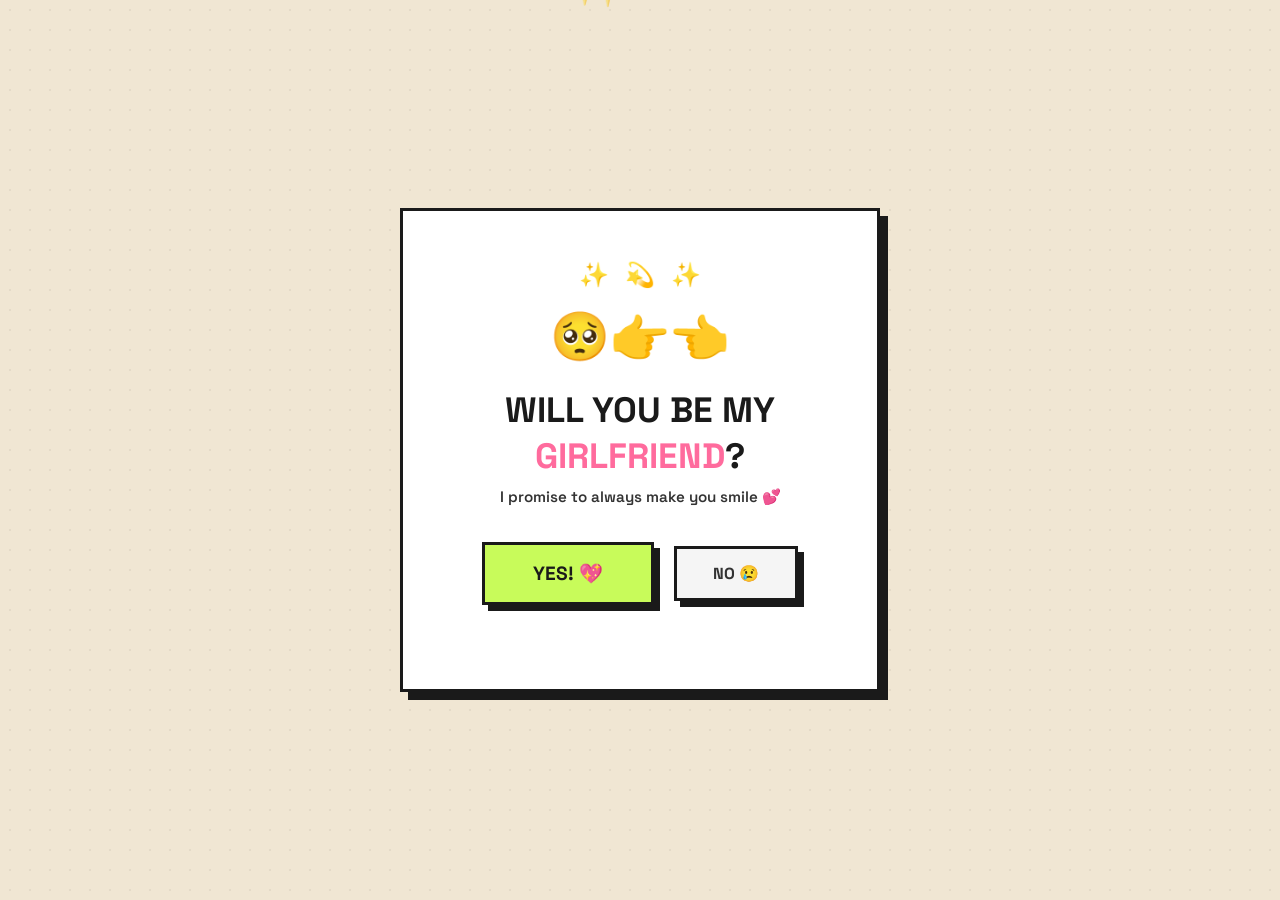
==== proposal.html @ 5d2d8c27 "Add files via upload" ====
<!DOCTYPE html>
<html lang="id">
<head>
    <meta charset="UTF-8">
    <meta name="viewport" content="width=device-width, initial-scale=1.0">
    <title>💕 A Special Question...</title>
    <link rel="preconnect" href="https://fonts.googleapis.com">
    <link rel="preconnect" href="https://fonts.gstatic.com" crossorigin>
    <link href="https://fonts.googleapis.com/css2?family=Space+Grotesk:wght@400;500;600;700&family=Caveat:wght@400;500;600;700&family=Space+Mono:wght@400;700&display=swap" rel="stylesheet">
    <link rel="stylesheet" href="proposal.css">
</head>
<body>
    <!-- Falling Hearts Container -->
    <div id="falling-hearts"></div>

    <!-- Main Content -->
    <div class="proposal-container" id="proposal-container">
        <div class="proposal-card">
            <div class="sparkle-container">
                <span class="sparkle">✨</span>
                <span class="sparkle">💫</span>
                <span class="sparkle">✨</span>
            </div>
            <div class="proposal-emoji">🥺👉👈</div>
            <h1 class="proposal-title">Will you be my <span class="highlight">girlfriend</span>?</h1>
            <p class="proposal-subtitle">I promise to always make you smile 💕</p>
            <div class="buttons-container">
                <button class="btn-yes" id="btn-yes">Yes! 💖</button>
                <button class="btn-no" id="btn-no">No 😢</button>
            </div>
            <p class="no-counter" id="no-counter"></p>
            <div class="wa-message" id="wa-message" style="display: none; margin-top: 20px; animation: fadeIn 0.8s ease;">
                <p style="font-size: 1.1rem; color: var(--text2); line-height: 1.6; font-weight: 500;">Kalo mau jawab, coba ngomong langsung ke orang yang buat web ini hhe... 🥰</p>
            </div>
        </div>
    </div>

    <!-- Confetti Container -->
    <div id="confetti-container" style="z-index: 100;"></div>

    <script src="proposal.js"></script>
</body>
</html>
---- proposal.css ----
*, *::before, *::after { margin: 0; padding: 0; box-sizing: border-box; }
:root {
    --yellow: #FFDE59; --lime: #c8fb5a; --pink-hot: #FF6B9D; --black: #1a1a1a;
    --bg: #f0e6d3; --card: #ffffff; --text: #1a1a1a; --text2: #333333;
    --border: 3px solid #1a1a1a; --shadow: 6px 6px 0px #1a1a1a; --shadow-lg: 8px 8px 0px #1a1a1a;
    --sans: 'Space Grotesk', sans-serif; --script: 'Caveat', cursive; --mono: 'Space Mono', monospace;
}
html, body { height: 100%; overflow: hidden; }
body {
    font-family: var(--sans); background: var(--bg);
    background-image: radial-gradient(circle, rgba(0,0,0,0.05) 1px, transparent 1px);
    background-size: 20px 20px;
    display: flex; align-items: center; justify-content: center;
}
.script-font { font-family: var(--script); }

/* Falling Hearts */
#falling-hearts { position: fixed; inset: 0; pointer-events: none; z-index: 0; overflow: hidden; }
.falling-heart { position: absolute; top: -5%; animation: fall linear infinite; opacity: 0.5; }
@keyframes fall {
    0% { transform: translateY(-10vh) rotate(0deg) scale(1); opacity: 0.5; }
    100% { transform: translateY(110vh) rotate(360deg) scale(0.5); opacity: 0; }
}

/* Proposal Container */
.proposal-container { position: relative; z-index: 10; width: 100%; max-width: 520px; padding: 20px; }
.proposal-card {
    background: var(--card); border: var(--border); box-shadow: var(--shadow-lg);
    padding: 48px 40px; text-align: center; position: relative; animation: none;
}
.sparkle-container { display: flex; justify-content: center; gap: 16px; margin-bottom: 16px; }
.sparkle { font-size: 1.5rem; animation: twinkle 1.5s ease-in-out infinite; }
.sparkle:nth-child(2) { animation-delay: 0.5s; }
.sparkle:nth-child(3) { animation-delay: 1s; }
@keyframes twinkle { 0%,100% { opacity: 0.3; transform: scale(0.8); } 50% { opacity: 1; transform: scale(1.2); } }

.proposal-emoji { font-size: 3rem; margin-bottom: 20px; animation: bounce 2s infinite; }
@keyframes bounce { 0%,100% { transform: translateY(0); } 50% { transform: translateY(-10px); } }

.proposal-title { font-family: var(--sans); font-size: clamp(1.6rem, 5vw, 2.2rem); color: var(--text); margin-bottom: 8px; line-height: 1.3; font-weight: 800; text-transform: uppercase; }
.highlight { color: var(--pink-hot); position: relative; }
.highlight::after { content: ''; position: absolute; bottom: -2px; left: 0; right: 0; height: 10px; background: var(--yellow); border: 2px solid var(--black); z-index: -1; }
.proposal-subtitle { color: var(--text2); font-size: 0.95rem; margin-bottom: 36px; font-weight: 600; }

/* Buttons */
.buttons-container { display: flex; gap: 20px; justify-content: center; align-items: center; flex-wrap: wrap; position: relative; min-height: 60px; }
.btn-yes {
    padding: 16px 48px; background: var(--lime); color: var(--black);
    border: var(--border); font-family: var(--sans); font-size: 1.2rem; font-weight: 800;
    cursor: pointer; transition: all 0.2s; box-shadow: var(--shadow); text-transform: uppercase;
}
.btn-yes:hover { transform: translate(-3px, -3px); box-shadow: 10px 10px 0px #1a1a1a; }
.btn-yes.grow { font-size: 1.4rem; padding: 20px 64px; }

.btn-no {
    padding: 14px 36px; background: #f5f5f5; color: var(--text2); border: var(--border);
    font-family: var(--sans); font-size: 1rem; font-weight: 700;
    cursor: pointer; transition: all 0.2s; box-shadow: var(--shadow); text-transform: uppercase;
}
.btn-no:hover { background: #eee; transform: translate(-2px, -2px); }
.btn-no.moving { position: fixed; z-index: 100; }
.btn-no.shrinking { animation: shrinkBounce 0.3s ease; }
@keyframes shrinkBounce { 0% { transform: scale(1); } 50% { transform: scale(0.7); } 100% { transform: scale(1); } }

.no-counter { margin-top: 16px; font-size: 0.8rem; color: var(--text2); opacity: 0.6; min-height: 20px; font-weight: 600; }

/* Success Screen */
.success-screen {
    display: none; position: fixed; inset: 0; z-index: 1000;
    background: var(--bg); align-items: center; justify-content: center; flex-direction: column;
}
.success-screen.active { display: flex; animation: fadeIn 0.8s ease; }
@keyframes fadeIn { from { opacity: 0; } to { opacity: 1; } }

#confetti-container { position: fixed; inset: 0; pointer-events: none; z-index: 0; overflow: hidden; }
.confetti {
    position: absolute; width: 10px; height: 10px; top: -10px;
    animation: confettiFall linear forwards;
}
@keyframes confettiFall {
    0% { transform: translateY(-10vh) rotate(0deg); opacity: 1; }
    100% { transform: translateY(110vh) rotate(720deg); opacity: 0; }
}

.success-content { position: relative; z-index: 10; text-align: center; padding: 20px; }
.success-hearts { font-size: 3rem; margin-bottom: 16px; animation: heartPulse 1s infinite; }
@keyframes heartPulse { 0%,100% { transform: scale(1); } 50% { transform: scale(1.15); } }
.success-title { font-family: var(--sans); font-size: clamp(2.5rem, 8vw, 4rem); color: var(--pink-hot); margin-bottom: 12px; font-weight: 900; text-transform: uppercase; animation: successBounce 0.8s cubic-bezier(0.68,-0.55,0.27,1.55); }
@keyframes successBounce { 0% { transform: scale(0); opacity: 0; } 100% { transform: scale(1); opacity: 1; } }
.success-subtitle { font-size: 1.5rem; color: var(--black); margin-bottom: 20px; font-weight: 700; }
.success-emoji { font-size: 2.5rem; margin-bottom: 24px; animation: bounce 1.5s infinite; }
.success-message {
    max-width: 450px; margin: 0 auto 24px; padding: 24px 32px; background: var(--card);
    border: var(--border); box-shadow: var(--shadow); color: var(--text2); font-size: 0.95rem; line-height: 1.7;
}
.success-gif { font-size: 2rem; animation: dance 0.5s infinite alternate; }
@keyframes dance { from { transform: translateX(-5px); } to { transform: translateX(5px); } }

@media (max-width: 480px) {
    .proposal-card { padding: 36px 24px; margin: 12px; }
    .buttons-container { flex-direction: column; gap: 12px; }
}
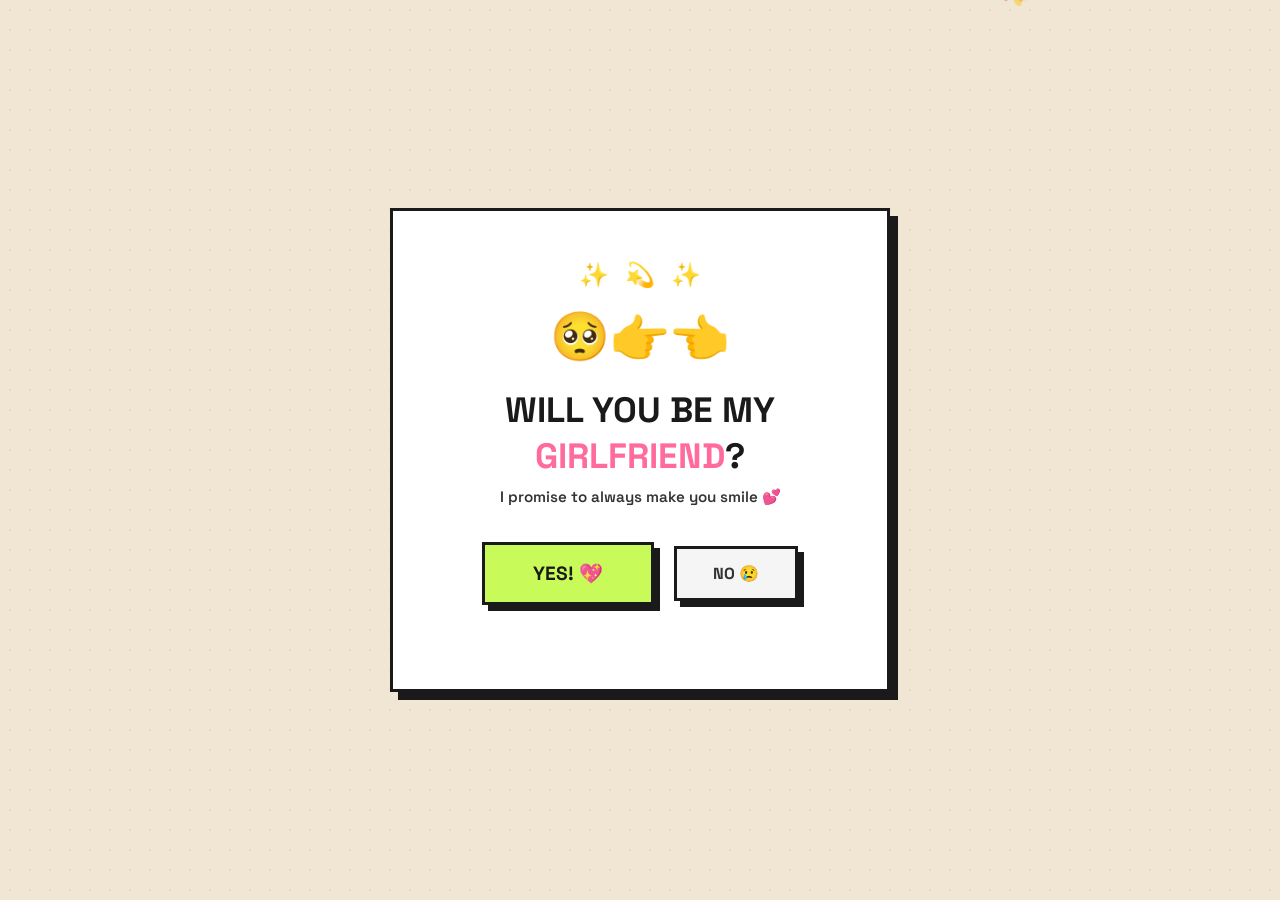
==== commit 589e5838: "Update viewport meta tag for better display" ====
--- a/proposal.html
+++ b/proposal.html
@@ -2,7 +2,7 @@
 <html lang="id">
 <head>
     <meta charset="UTF-8">
-    <meta name="viewport" content="width=device-width, initial-scale=1.0">
+    <meta name="viewport" content="width=device-width, initial-scale=1.0, viewport-fit=cover">
     <title>💕 A Special Question...</title>
     <link rel="preconnect" href="https://fonts.googleapis.com">
     <link rel="preconnect" href="https://fonts.gstatic.com" crossorigin>
--- a/proposal.css
+++ b/proposal.css
@@ -5,12 +5,18 @@
     --border: 3px solid #1a1a1a; --shadow: 6px 6px 0px #1a1a1a; --shadow-lg: 8px 8px 0px #1a1a1a;
     --sans: 'Space Grotesk', sans-serif; --script: 'Caveat', cursive; --mono: 'Space Mono', monospace;
 }
-html, body { height: 100%; overflow: hidden; }
+html, body {
+    min-height: 100vh;
+    min-height: 100dvh;
+    overflow-x: hidden;
+    overflow-y: auto;
+}
 body {
     font-family: var(--sans); background: var(--bg);
     background-image: radial-gradient(circle, rgba(0,0,0,0.05) 1px, transparent 1px);
     background-size: 20px 20px;
     display: flex; align-items: center; justify-content: center;
+    padding: 20px 12px;
 }
 .script-font { font-family: var(--script); }
 
@@ -23,10 +29,11 @@
 }
 
 /* Proposal Container */
-.proposal-container { position: relative; z-index: 10; width: 100%; max-width: 520px; padding: 20px; }
+.proposal-container { position: relative; z-index: 10; width: 100%; max-width: 520px; padding: 10px; }
 .proposal-card {
     background: var(--card); border: var(--border); box-shadow: var(--shadow-lg);
     padding: 48px 40px; text-align: center; position: relative; animation: none;
+    width: 100%;
 }
 .sparkle-container { display: flex; justify-content: center; gap: 16px; margin-bottom: 16px; }
 .sparkle { font-size: 1.5rem; animation: twinkle 1.5s ease-in-out infinite; }
@@ -97,6 +104,8 @@
 @keyframes dance { from { transform: translateX(-5px); } to { transform: translateX(5px); } }
 
 @media (max-width: 480px) {
-    .proposal-card { padding: 36px 24px; margin: 12px; }
-    .buttons-container { flex-direction: column; gap: 12px; }
+    .proposal-card { padding: 28px 18px; margin: 0; }
+    .proposal-title { font-size: clamp(1.4rem, 6vw, 1.8rem); }
+    .buttons-container { flex-direction: column; gap: 12px; width: 100%; }
+    .btn-yes, .btn-no { width: 100%; text-align: center; }
 }
